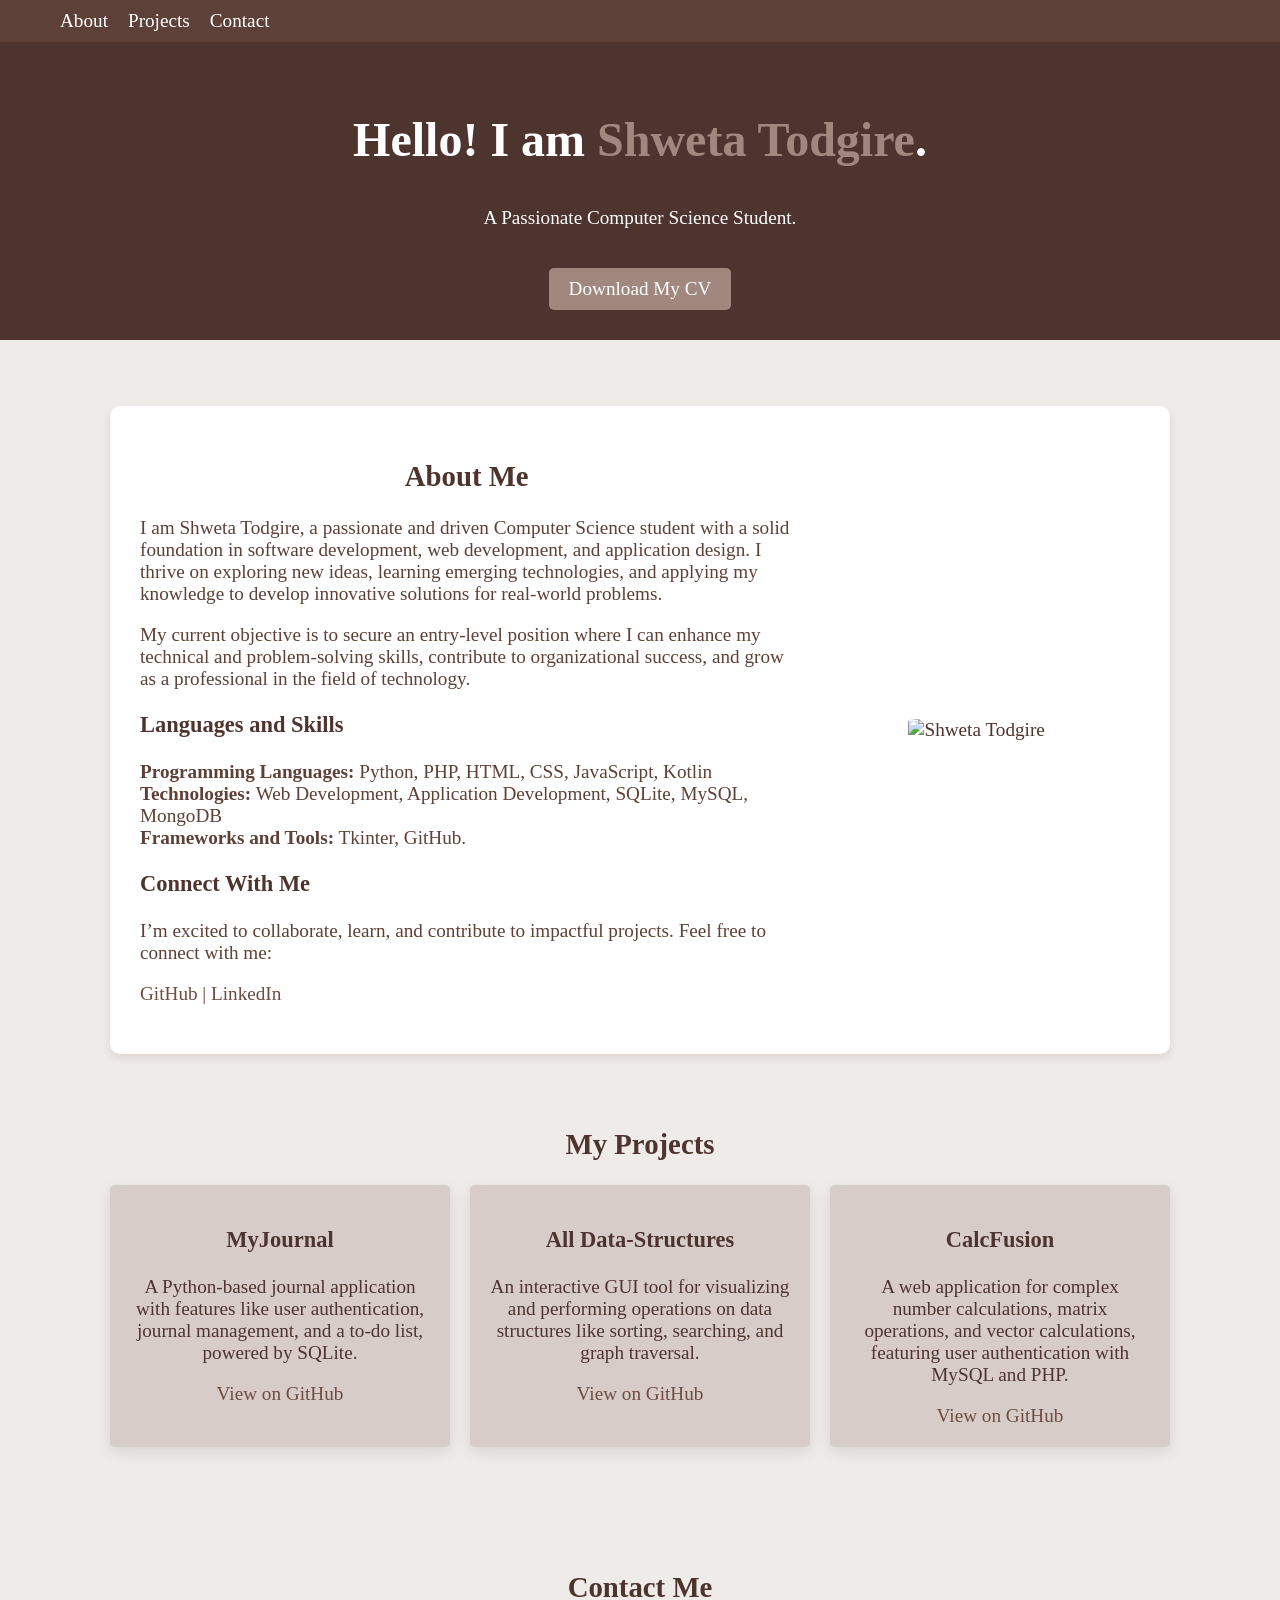
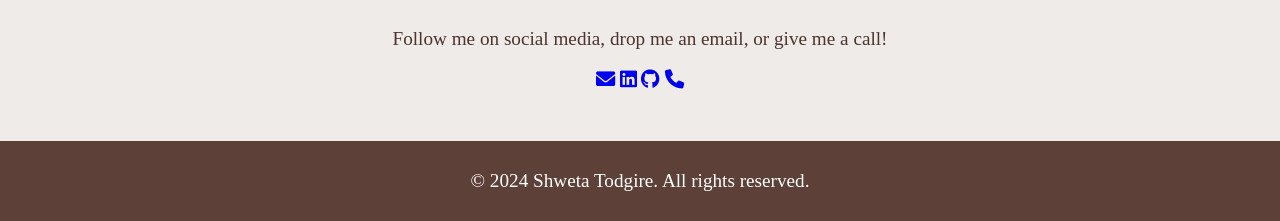
==== Index.html @ b9a819cc "Create Index.html" ====
<!DOCTYPE html>
<html lang="en">
<head>
    <meta charset="UTF-8">
    <meta name="viewport" content="width=device-width, initial-scale=1.0">
    <title>Portfolio</title>
    <link rel="stylesheet" href="Portfolio.css">
    <link rel="stylesheet" href="https://cdnjs.cloudflare.com/ajax/libs/font-awesome/6.0.0/css/all.min.css">
</head>
<body>
    <header>
        <div class="navbar">
            <ul class="nav-links">
                <li><a href="#about">About</a></li>
                <li><a href="#projects">Projects</a></li>
                <li><a href="#contact">Contact</a></li>
            </ul>
        </div>
    </header>

    <section class="hero">
        <h1>Hello! I am <span class="highlight">Shweta Todgire</span>.</h1>
        <p>A Passionate Computer Science Student.</p>
        <a href="Shweta Todgire .pdf" target="_blank" class="cta resume-link">Download My CV</a>
    </section>
    <br><br><br>
    <section id="about" class="about">
        <div class="about-container">
            <div class="text-content">
                <h1 style="text-align:center;">About Me</h1>
                <p>
                    I am Shweta Todgire, a passionate and driven Computer Science student with a solid foundation in software development, 
                    web development, and application design. I thrive on exploring new ideas, learning emerging technologies, and applying 
                    my knowledge to develop innovative solutions for real-world problems.
                </p>
                <p>
                    My current objective is to secure an entry-level position where I can enhance my technical and problem-solving skills, 
                    contribute to organizational success, and grow as a professional in the field of technology.
                </p>
                <h3>Languages and Skills</h3>
                <p>
                    <strong>Programming Languages:</strong> Python, PHP, HTML, CSS, JavaScript, Kotlin<br>
                    <strong>Technologies:</strong> Web Development, Application Development, SQLite, MySQL, MongoDB<br>
                    <strong>Frameworks and Tools:</strong> Tkinter, GitHub.
                </p>
                <h3>Connect With Me</h3>
                <p>
                    I’m excited to collaborate, learn, and contribute to impactful projects. Feel free to connect with me:
                </p>
                <p>
                    <a href="https://github.com/shweta-todgire" target="_blank">GitHub</a> |
                    <a href="https://www.linkedin.com/in/shweta-todgire-1452372b4/" target="_blank">LinkedIn</a>
                </p>
            </div>
            <div class="image-content">
                <img src="Image1.jpg" alt="Shweta Todgire">
            </div>
        </div>
    </section>

    <section id="projects" class="projects">
        <h1>My Projects</h1>
        <div class="project-gallery">
            <div class="project-card hover-zoom">
                <h3>MyJournal</h3>
                <p>
                    A Python-based journal application with features like user authentication, journal management, and a to-do list, powered by SQLite.
                </p>
                <a href="https://github.com/shweta-todgire/MyJournal" target="_blank">View on GitHub</a>
            </div>
            <div class="project-card hover-zoom">
                <h3>All Data-Structures</h3>
                <p>
                    An interactive GUI tool for visualizing and performing operations on data structures like sorting, searching, and graph traversal.
                </p>
                <a href="https://github.com/shweta-todgire/Data-Structure-s-GUI" target="_blank">View on GitHub</a>
            </div>
            <div class="project-card hover-zoom">
                <h3>CalcFusion</h3>
                <p>
                    A web application for complex number calculations, matrix operations, and vector calculations, featuring user authentication with MySQL and PHP.
                </p>
                <a href="https://github.com/shweta-todgire/CalcFusion" target="_blank">View on GitHub</a>
            </div>
        </div>
    </section>

    <section id="contact" class="contact">
        <h1>Contact Me</h1>
        <p>Follow me on social media, drop me an email, or give me a call!</p>
        <div>
            <a href="mailto:todgireshwetacs232409@gmail.com"><i class="fas fa-envelope"></i></a>
            <a href="https://www.linkedin.com/in/shweta-todgire-1452372b4/" target="_blank"><i class="fab fa-linkedin"></i></a>
            <a href="https://github.com/shweta-todgire" target="_blank"><i class="fab fa-github"></i></a>
            <a href="tel:+91**********"><i class="fas fa-phone"></i></a>
        </div>
    </section>

    <footer>
        <p>&copy; 2024 Shweta Todgire. All rights reserved.</p>
    </footer>
    <script src="portfolio.js"></script>
</body>
</html>
---- Portfolio.css ----
body {
    font-family: 'Times New Roman', sans-serif;
    margin: 0;
    padding: 0;
    font-size: 1.2rem;
    box-sizing: border-box;
    scroll-behavior: smooth;
    color: #4e342e;
    background-color: #efebe9;
}

header {
    background-color: #5d4037;
    color: white;
    padding: 10px 20px;
    position: sticky;
    top: 0;
    z-index: 1000;
}

.navbar {
    display: flex;
    justify-content: space-between;
    align-items: center;
}

.nav-links {
    list-style: none;
    display: flex;
    gap: 20px;
    margin: 0;
}

.nav-links li a {
    color: white;
    text-decoration: none;
    transition: color 0.3s;
}

.nav-links li a:hover {
    color: #d7ccc8;
}

.hero {
    text-align: center;
    padding: 30px 20px;
    background: #4e342e;
    color: white;
}

.hero h1 {
    font-size: 3rem;
}

.hero .highlight {
    color: #a1887f;
}

.cta {
    background-color: #a1887f;
    color: white;
    padding: 10px 20px;
    text-decoration: none;
    border-radius: 5px;
    margin-top: 20px;
    display: inline-block;
    transition: background-color 0.3s;
}

.cta:hover {
    background-color: #8d6e63;
}

.projects, .contact {
    padding: 50px 20px;
    text-align: center;
}

.about-container {
    display: flex;
    flex-wrap: wrap;
    align-items: center;
    padding: 50px 20px;
    text-align: left;
    background-color: #fff;
    padding: 30px;
    border-radius: 10px;
    box-shadow: 0 4px 8px rgba(68, 24, 24, 0.1);
    max-width: 1000px;
    margin: 0 auto;
}

.text-content {
    flex: 2;
    padding-right: 20px;
}

.image-content {
    flex: 1;
    display: flex;
    justify-content: center;
}

.image-content img {
    max-width: 100%;
    max-height: 300px;
    height: auto;
    border-radius:10%;
    object-fit: cover;
}

.about h2, .projects h2, .contact h2 {
    margin-bottom: 10px;
    font-size: 2.5rem;
    color: #4e342e;
}

.about p {
    font-size: 1.2rem;
    color: #5d4037;
}

.about a, .projects a {
    color: #6d4c41;
    text-decoration: none;
}

.about a:hover {
    text-decoration: underline;
}

.project-gallery {
    display: flex;
    gap: 20px;
    flex-wrap: wrap;
    justify-content: center;
}

.project-card {
    background-color: #d7ccc8;
    border-radius: 5px;
    padding: 20px;
    box-shadow: 0 5px 15px rgba(0, 0, 0, 0.1);
    width: 300px;
}


footer {
    background-color: #5d4037;
    color: white;
    text-align: center;
    padding: 10px;
}

@media (max-width: 768px) {
    .about-container {
        flex-direction: column;
        text-align: center;
    }

    .text-content {
        padding-right: 0;
    }
}
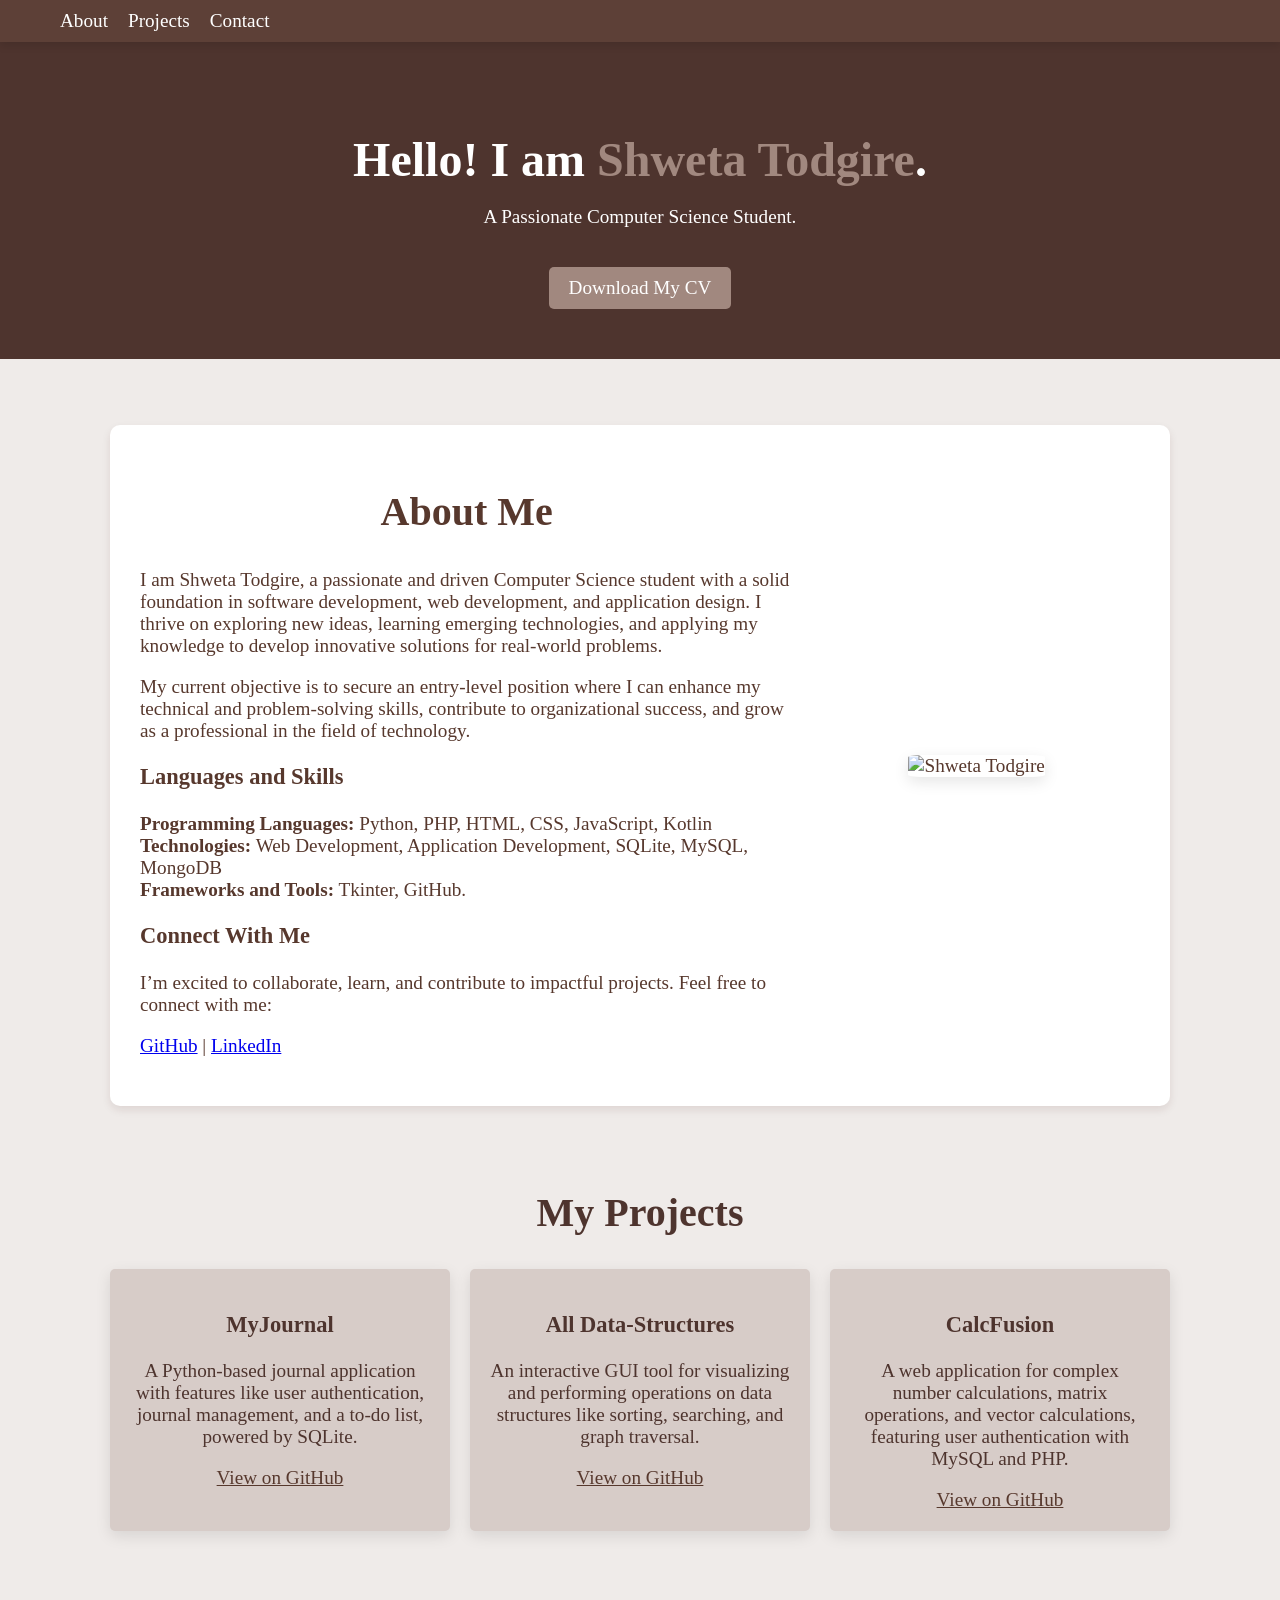
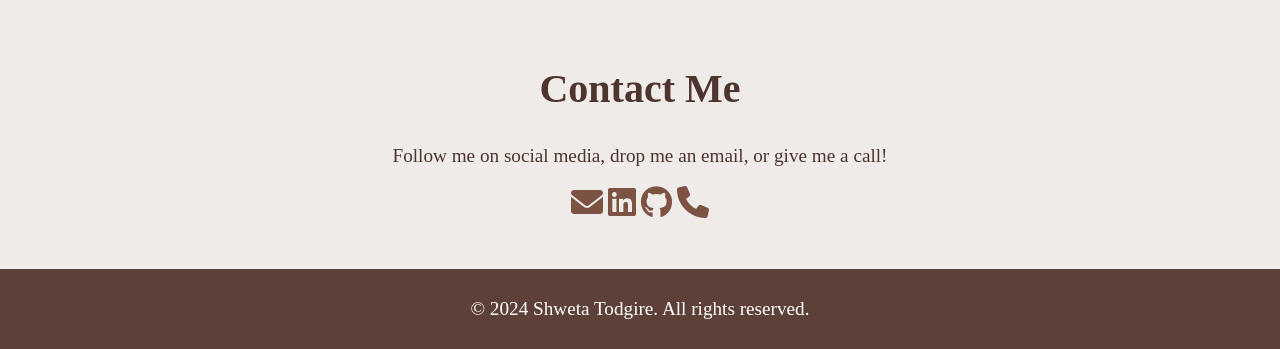
==== commit 5d2b3cac: "Update Index.html" ====
--- a/Index.html
+++ b/Index.html
@@ -21,7 +21,7 @@
     <section class="hero">
         <h1>Hello! I am <span class="highlight">Shweta Todgire</span>.</h1>
         <p>A Passionate Computer Science Student.</p>
-        <a href="Shweta Todgire .pdf" target="_blank" class="cta resume-link">Download My CV</a>
+        <a href="https://drive.google.com/file/d/1aS72Wxj5JLc8C43B-JnuJGR_osJpQkXI/view?usp=drive_link" target="_blank" class="cta resume-link">Download My CV</a>
     </section>
     <br><br><br>
     <section id="about" class="about">
@@ -53,7 +53,7 @@
                 </p>
             </div>
             <div class="image-content">
-                <img src="Image1.jpg" alt="Shweta Todgire">
+                <img src="https://drive.google.com/file/d/17fnfYWrrBh-azz00cVxjgR8AcxyZeFl3/view?usp=sharing" alt="Shweta Todgire">
             </div>
         </div>
     </section>
@@ -92,7 +92,7 @@
             <a href="mailto:todgireshwetacs232409@gmail.com"><i class="fas fa-envelope"></i></a>
             <a href="https://www.linkedin.com/in/shweta-todgire-1452372b4/" target="_blank"><i class="fab fa-linkedin"></i></a>
             <a href="https://github.com/shweta-todgire" target="_blank"><i class="fab fa-github"></i></a>
-            <a href="tel:+91**********"><i class="fas fa-phone"></i></a>
+            <a href="tel:+919702212900"><i class="fas fa-phone"></i></a>
         </div>
     </section>
 
--- a/Portfolio.css
+++ b/Portfolio.css
@@ -7,6 +7,7 @@
     scroll-behavior: smooth;
     color: #4e342e;
     background-color: #efebe9;
+    transition: background-color 0.5s, color 0.5s;
 }
 
 header {
@@ -16,6 +17,8 @@
     position: sticky;
     top: 0;
     z-index: 1000;
+    box-shadow: 0 4px 8px rgba(0, 0, 0, 0.1);
+    animation: fadeInDown 1s ease-out;
 }
 
 .navbar {
@@ -34,22 +37,25 @@
 .nav-links li a {
     color: white;
     text-decoration: none;
-    transition: color 0.3s;
+    transition: color 0.3s, transform 0.3s;
 }
 
 .nav-links li a:hover {
     color: #d7ccc8;
+    transform: scale(1.1);
 }
 
 .hero {
     text-align: center;
-    padding: 30px 20px;
+    padding: 50px 20px;
     background: #4e342e;
     color: white;
+    animation: fadeInUp 1.5s ease-out;
 }
 
 .hero h1 {
     font-size: 3rem;
+    margin-bottom: 10px;
 }
 
 .hero .highlight {
@@ -64,16 +70,17 @@
     border-radius: 5px;
     margin-top: 20px;
     display: inline-block;
-    transition: background-color 0.3s;
+    transition: background-color 0.3s, transform 0.3s;
+    animation: bounceIn 2s ease infinite;
 }
 
 .cta:hover {
     background-color: #8d6e63;
-}
-
-.projects, .contact {
-    padding: 50px 20px;
-    text-align: center;
+    transform: translateY(-5px);
+}
+
+h1 {
+    font-size: 2.5rem; 
 }
 
 .about-container {
@@ -88,6 +95,7 @@
     box-shadow: 0 4px 8px rgba(68, 24, 24, 0.1);
     max-width: 1000px;
     margin: 0 auto;
+    animation: slideInFromLeft 1.5s ease-out;
 }
 
 .text-content {
@@ -105,28 +113,16 @@
     max-width: 100%;
     max-height: 300px;
     height: auto;
-    border-radius:10%;
+    border-radius: 10%;
     object-fit: cover;
-}
-
-.about h2, .projects h2, .contact h2 {
-    margin-bottom: 10px;
-    font-size: 2.5rem;
-    color: #4e342e;
-}
-
-.about p {
-    font-size: 1.2rem;
-    color: #5d4037;
-}
-
-.about a, .projects a {
-    color: #6d4c41;
-    text-decoration: none;
-}
-
-.about a:hover {
-    text-decoration: underline;
+    box-shadow: 0 5px 15px rgba(0, 0, 0, 0.1);
+    animation: zoomIn 1.5s ease-out;
+}
+
+.projects, .contact {
+    padding: 50px 20px;
+    text-align: center;
+    animation: fadeIn 1.5s ease-out;
 }
 
 .project-gallery {
@@ -142,15 +138,46 @@
     padding: 20px;
     box-shadow: 0 5px 15px rgba(0, 0, 0, 0.1);
     width: 300px;
-}
-
+    transform: scale(1);
+    transition: transform 0.3s ease, box-shadow 0.3s ease;
+}
+
+.project-card:hover {
+    transform: scale(1.05);
+    box-shadow: 0 8px 20px rgba(0, 0, 0, 0.2);
+}
+
+.about, .projects a{
+    color : #57382d;
+}
+
+.contact h2 {
+    margin-bottom: 20px;
+}
+
+.contact i {
+    font-size: 2rem;
+    transition: color 0.3s, transform 0.3s;
+}
+
+.contact a {
+    color: #7c5243;
+    transform: scale(1.2);
+}
+
+.contact a:hover i {
+    color: #57382d;
+    transform: scale(1.2);
+}
 
 footer {
     background-color: #5d4037;
     color: white;
     text-align: center;
     padding: 10px;
-}
+    animation: fadeIn 2s ease-out;
+}
+
 
 @media (max-width: 768px) {
     .about-container {
@@ -162,3 +189,26 @@
         padding-right: 0;
     }
 }
+
+@keyframes zoomIn {
+    from {
+        opacity: 0;
+        transform: scale(0.8);
+    }
+    to {
+        opacity: 1;
+        transform: scale(1);
+    }
+}
+
+@keyframes bounceIn {
+    0%, 20%, 50%, 80%, 100% {
+        transform: translateY(0);
+    }
+    40% {
+        transform: translateY(-10px);
+    }
+    60% {
+        transform: translateY(-5px);
+    }
+}
